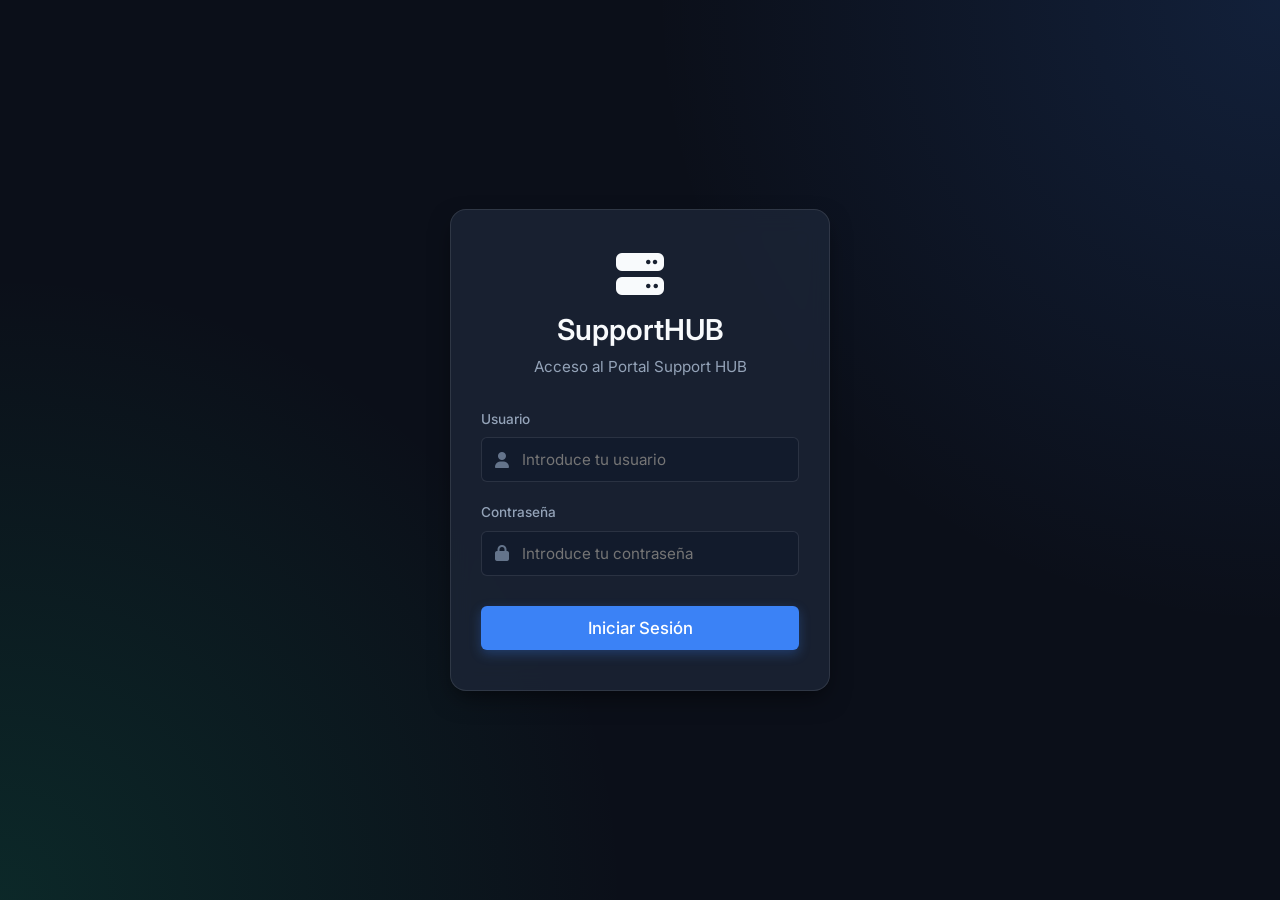
==== admin.html @ 3975e5dc "Versión final" ====
<!DOCTYPE html>
<html lang="es">

<head>
    <meta charset="UTF-8">
    <meta name="viewport" content="width=device-width, initial-scale=1.0">
    <title>Admin Dashboard - Support HUB</title>
    <!-- Google Fonts: Inter -->
    <link rel="preconnect" href="https://fonts.googleapis.com">
    <link rel="preconnect" href="https://fonts.gstatic.com" crossorigin>
    <link href="https://fonts.googleapis.com/css2?family=Inter:wght@300;400;500;600;700&display=swap" rel="stylesheet">
    <!-- Font Awesome para iconos -->
    <link rel="stylesheet" href="https://cdnjs.cloudflare.com/ajax/libs/font-awesome/6.4.0/css/all.min.css">
    <!-- CSS Propio -->
    <link rel="stylesheet" href="styles.css">
    <link rel="website icon" type="ico" href="favicon.ico">
</head>

<body>

    <div class="dashboard-container">

        <!-- Sidebar Navigation -->
        <nav class="sidebar">
            <div class="sidebar-header">
                <i class="fa-solid fa-server logo-icon"></i>
                <h2>Support<span>HUB</span></h2>
            </div>

            <ul class="nav-links">
                <li class="active"><a href="admin.html"><i class="fa-solid fa-gauge"></i> Dashboard</a></li>
                <li><a href="tickets.html"><i class="fa-solid fa-ticket"></i> Todos los Tickets</a></li>
                <li><a href="base_conocimiento.html"><i class="fa-solid fa-folder-open"></i> Base de Conocimiento</a>
                </li>
                <li><a href="estadisticas.html"><i class="fa-solid fa-chart-line"></i> Estadísticas</a></li>
                <li class="spacer"></li>
                <li><a href="configuracion.html"><i class="fa-solid fa-gear"></i> Configuración</a></li>
                <li><a href="index.html" class="logout"><i class="fa-solid fa-arrow-right-from-bracket"></i> Cerrar
                        Sesión</a></li>
            </ul>
        </nav>

        <!-- Main Content area -->
        <main class="main-content">

            <!-- Topbar -->
            <header class="topbar">
                <div class="search-bar">
                    <i class="fa-solid fa-magnifying-glass"></i>
                    <input type="text" placeholder="Buscar incidencias, usuarios o equipos...">
                </div>

                <div class="user-profile">
                    <button class="notif-btn">
                        <i class="fa-regular fa-bell"></i>
                        <span class="badge">3</span>
                    </button>
                    <div class="profile-info">
                        <span class="user-name" id="displayUsername">Admin</span>
                        <span class="user-role">Administrador del Sistema</span>
                    </div>
                    <img src="https://ui-avatars.com/api/?name=Admin&background=0D8ABC&color=fff&rounded=true&bold=true"
                        alt="User Profile" class="avatar">
                </div>
            </header>

            <!-- Dashboard Content -->
            <div class="content-wrapper">

                <div class="page-header">
                    <h1>Centro de Soporte Técnico (Admin)</h1>
                    <p>Gestión global de incidencias y peticiones de servicio</p>
                </div>

                <!-- Stats Cards -->
                <div class="stats-grid">
                    <div class="stat-card">
                        <div class="stat-icon open">
                            <i class="fa-solid fa-envelope-open-text"></i>
                        </div>
                        <div class="stat-details">
                            <h3 id="stat-open">14</h3>
                            <p>Tickets Abiertos Totales</p>
                        </div>
                    </div>

                    <div class="stat-card">
                        <div class="stat-icon progress">
                            <i class="fa-solid fa-spinner"></i>
                        </div>
                        <div class="stat-details">
                            <h3 id="stat-progress">8</h3>
                            <p>En Progreso</p>
                        </div>
                    </div>

                    <div class="stat-card">
                        <div class="stat-icon solved">
                            <i class="fa-solid fa-check-double"></i>
                        </div>
                        <div class="stat-details">
                            <h3 id="stat-solved">124</h3>
                            <p>Resueltos (Mes)</p>
                        </div>
                    </div>
                </div>

                <!-- Crisis Panic Button (Admin) -->
                <div id="crisis-panic-section" style="display:none; margin-bottom: 32px;">
                    <section class="glass-panel" style="padding: 24px;">
                        <button type="button" id="crisis-panic-btn" class="crisis-panic-btn"
                            onclick="showCrisisConfirm()">
                            <span class="crisis-panic-icon">🚨</span>
                            <div>
                                <div class="crisis-btn-label">Activar Modo Crisis Global</div>
                                <div class="crisis-btn-sub"
                                    style="font-size:0.8rem; font-weight:400; opacity:0.7; margin-top:2px;">Informa
                                    instantáneamente a todos los usuarios de una caída crítica de servicios</div>
                            </div>
                        </button>
                    </section>
                </div>

                <div class="main-grid" style="grid-template-columns: 1fr;">



                    <!-- Tabla de Tickets Recientes -->
                    <section class="glass-panel recent-tickets-section">
                        <div class="panel-header">
                            <h2><i class="fa-solid fa-list-ul"></i> Actividad Reciente Global</h2>
                            <button class="btn-icon"><i class="fa-solid fa-ellipsis-vertical"></i></button>
                        </div>

                        <div class="table-container" id="adminTicketsBody" data-full-view="false">
                            <table class="tickets-table">
                                <thead>
                                    <tr>
                                        <th>Usuario</th>
                                        <th>Asunto</th>
                                        <th>Estado</th>
                                        <th>Prioridad</th>
                                        <th>Fecha</th>
                                    </tr>
                                </thead>
                                <tbody>
                                </tbody>
                            </table>
                        </div>
                        <div class="panel-footer">
                            <a href="tickets.html" class="view-all">Ver todos los tickets <i
                                    class="fa-solid fa-arrow-right"></i></a>
                        </div>
                    </section>
                </div>
            </div>
        </main>
    </div>

    <script src="db.js"></script>
    <script src="auth.js"></script>
    <script>
        document.addEventListener('DOMContentLoaded', () => {
            applyCrisisMode();
            const role = sessionStorage.getItem('sh_role');
            if (role !== 'admin') {
                window.location.href = 'index.html';
                return;
            }

            // Setup Panic Button
            document.getElementById('crisis-panic-section').style.display = 'block';
            if (isCrisisActive()) {
                const btn = document.getElementById('crisis-panic-btn');
                btn.classList.add('active-crisis');
                btn.querySelector('.crisis-btn-label').textContent = '✅ Desactivar Modo Crisis';
                btn.querySelector('.crisis-btn-sub').textContent = 'Clic aquí para cancelar la alerta global';
            }

            renderTickets('adminTicketsBody', true, 5);
        });

        // Crisis Confirm Dialog
        window.showCrisisConfirm = function () {
            if (isCrisisActive()) {
                toggleCrisisMode();
                location.reload();
                return;
            }
            const overlay = document.createElement('div');
            overlay.className = 'ticket-modal-overlay';
            overlay.style.zIndex = '10000';
            overlay.innerHTML = `
                <div class="ticket-modal glass-panel" style="max-width:480px; text-align:center; padding:40px 30px;">
                    <div style="font-size:3.5rem; margin-bottom:15px;">🚨</div>
                    <h3 style="color:#ef4444; margin-bottom:12px; font-size:1.5rem;">Activar Modo Crisis Global</h3>
                    <p style="color:var(--text-secondary); margin-bottom:20px;">Describe brevemente la anomalía detectada. Esto aparecerá en el banner de todos los usuarios:</p>
                    <textarea id="crisis-desc-input" placeholder="Ej: Fallo masivo en el servidor de archivos. Tiempo estimado de reparación: 2 horas."
                        style="width:100%; padding:12px; border-radius:8px; border:1px solid rgba(239,68,68,0.4); background:rgba(239,68,68,0.05); color:white; font-family:inherit; resize:none; margin-bottom:20px;"
                        rows="3"></textarea>
                    <div style="display:flex; gap:12px; justify-content:center;">
                        <button class="btn-secondary" onclick="this.closest('.ticket-modal-overlay').remove()">Cancelar</button>
                        <button style="background:#ef4444; color:white; border:none; padding:10px 24px; border-radius:6px; font-weight:600; font-family:inherit; cursor:pointer;" onclick="confirmCrisis(this)">
                            <i class="fa-solid fa-triangle-exclamation"></i> Lanzar Alerta
                        </button>
                    </div>
                </div>
            `;
            document.body.appendChild(overlay);
        };

        window.confirmCrisis = function (btn) {
            const desc = document.getElementById('crisis-desc-input')?.value.trim() || 'Incidencia crítica detectada. Técnicos trabajando en ello.';
            btn.closest('.ticket-modal-overlay').remove();
            toggleCrisisMode(desc);
            location.reload();
        };

        const form = document.getElementById('adminQuickForm');
        if (form) {
            form.addEventListener('submit', function (e) {
                e.preventDefault();
                const asunto = document.getElementById('asunto').value;
                const categoria = document.getElementById('categoria')?.value || 'general';
                const prioridad = document.getElementById('prioridad')?.value || 'media';
                const descripcion = document.getElementById('descripcion')?.value || '';

                saveTicket(asunto, categoria, prioridad, descripcion);
                showNotification('El ticket rápido ha sido registrado.', () => {
                    renderTickets('adminTicketsBody', true, 5);
                    form.reset();
                });
            });
        }
    </script>
</body>

</html>
---- styles.css ----
:root {
    /* Colors */
    --bg-dark: #0b0f19;
    --bg-sidebar: #111827;
    --bg-card: rgba(30, 41, 59, 0.7);
    --bg-card-hover: rgba(30, 41, 59, 0.9);
    
    --primary: #3b82f6;
    --primary-hover: #2563eb;
    --secondary: #475569;
    --secondary-hover: #64748b;
    
    --text-primary: #f8fafc;
    --text-secondary: #94a3b8;
    --text-muted: #64748b;
    
    --border-color: rgba(255, 255, 255, 0.1);
    
    /* Status Colors */
    --status-open: #f59e0b; /* yellow */
    --status-progress: #3b82f6; /* blue */
    --status-solved: #10b981; /* green */
    --status-critical: #ef4444; /* red */
    
    /* Effects */
    --glass-blur: blur(12px);
    --shadow-sm: 0 1px 2px 0 rgba(0, 0, 0, 0.05);
    --shadow-md: 0 4px 6px -1px rgba(0, 0, 0, 0.1), 0 2px 4px -1px rgba(0, 0, 0, 0.06);
    --shadow-glow: 0 0 15px rgba(59, 130, 246, 0.3);
    
    /* Layout */
    --sidebar-width: 260px;
    --topbar-height: 70px;
    --border-radius-lg: 16px;
    --border-radius-md: 10px;
    --border-radius-sm: 6px;
}

* {
    margin: 0;
    padding: 0;
    box-sizing: border-box;
}

body {
    font-family: 'Inter', sans-serif;
    background-color: var(--bg-dark);
    color: var(--text-primary);
    line-height: 1.5;
    overflow-x: hidden;
}

/* Scrollbar styling */
::-webkit-scrollbar {
    width: 6px;
    height: 6px;
}
::-webkit-scrollbar-track {
    background: transparent;
}
::-webkit-scrollbar-thumb {
    background: var(--secondary);
    border-radius: 10px;
}

/* Typography */
h1, h2, h3, h4, h5, h6 {
    font-weight: 600;
    color: var(--text-primary);
}

a {
    color: var(--text-secondary);
    text-decoration: none;
    transition: color 0.2s ease;
}

a:hover {
    color: var(--text-primary);
}

/* Layout Container */
.dashboard-container {
    display: flex;
    min-height: 100vh;
}

/* --- SIDEBAR --- */
.sidebar {
    width: var(--sidebar-width);
    background-color: var(--bg-sidebar);
    border-right: 1px solid var(--border-color);
    display: flex;
    flex-direction: column;
    position: fixed;
    height: 100vh;
    z-index: 100;
}

.sidebar-header {
    height: var(--topbar-height);
    display: flex;
    align-items: center;
    padding: 0 24px;
    border-bottom: 1px solid var(--border-color);
}

.sidebar-header .logo-icon {
    font-size: 1.5rem;
    color: var(--primary);
    margin-right: 12px;
    filter: drop-shadow(0 0 8px rgba(59, 130, 246, 0.5));
}

.sidebar-header h2 {
    font-size: 1.25rem;
    letter-spacing: -0.5px;
}

.sidebar-header h2 span {
    color: var(--primary);
    font-weight: 300;
}

.nav-links {
    list-style: none;
    padding: 24px 16px;
    display: flex;
    flex-direction: column;
    flex: 1;
}

.nav-links li {
    margin-bottom: 8px;
}

.nav-links li.spacer {
    flex-grow: 1;
}

.nav-links a {
    display: flex;
    align-items: center;
    padding: 12px 16px;
    border-radius: var(--border-radius-md);
    color: var(--text-secondary);
    font-weight: 500;
    transition: all 0.3s ease;
}

.nav-links a i {
    width: 24px;
    font-size: 1.1rem;
    margin-right: 12px;
    opacity: 0.8;
}

.nav-links li.active a,
.nav-links a:hover {
    background-color: rgba(59, 130, 246, 0.1);
    color: var(--primary);
}

.nav-links a.logout {
    color: #ef4444;
}

.nav-links a.logout:hover {
    background-color: rgba(239, 68, 68, 0.1);
}

/* --- MAIN CONTENT --- */
.main-content {
    flex: 1;
    margin-left: var(--sidebar-width);
    display: flex;
    flex-direction: column;
    min-height: 100vh;
}

/* Topbar */
.topbar {
    height: var(--topbar-height);
    background-color: rgba(11, 15, 25, 0.8);
    backdrop-filter: var(--glass-blur);
    border-bottom: 1px solid var(--border-color);
    display: flex;
    align-items: center;
    justify-content: space-between;
    padding: 0 32px;
    position: sticky;
    top: 0;
    z-index: 90;
}

.search-bar {
    display: flex;
    align-items: center;
    background-color: rgba(255, 255, 255, 0.05);
    border: 1px solid var(--border-color);
    border-radius: 24px;
    padding: 8px 16px;
    width: 350px;
    transition: all 0.3s ease;
}

.search-bar:focus-within {
    border-color: var(--primary);
    box-shadow: 0 0 0 2px rgba(59, 130, 246, 0.2);
}

.search-bar i {
    color: var(--text-muted);
    font-size: 0.9rem;
}

.search-bar input {
    background: transparent;
    border: none;
    color: var(--text-primary);
    width: 100%;
    padding: 4px 12px;
    outline: none;
    font-size: 0.9rem;
    font-family: inherit;
}

.search-bar input::placeholder {
    color: var(--text-muted);
}

.user-profile {
    display: flex;
    align-items: center;
    gap: 20px;
}

.notif-btn {
    background: transparent;
    border: none;
    color: var(--text-secondary);
    font-size: 1.25rem;
    position: relative;
    cursor: pointer;
    transition: color 0.2s;
}

.notif-btn:hover {
    color: var(--text-primary);
}

.notif-btn .badge {
    position: absolute;
    top: -4px;
    right: -6px;
    background-color: var(--primary-color);
    color: white;
    font-size: 0.65rem;
    font-weight: bold;
    height: 16px;
    width: 16px;
    border-radius: 50%;
    display: flex;
    align-items: center;
    justify-content: center;
    display: none; /* Hidden by default if 0 */
}

/* Dropdown de Notificaciones */
.notif-dropdown {
    position: fixed;
    width: 320px;
    z-index: 2000;
    padding: 0;
    overflow: hidden;
    animation: slideDown 0.3s ease-out;
    border: 1px solid rgba(255, 255, 255, 0.1);
    box-shadow: 0 10px 25px rgba(0, 0, 0, 0.5);
    background: rgba(15, 23, 42, 0.95);
    backdrop-filter: blur(15px);
    -webkit-backdrop-filter: blur(15px);
    border-radius: var(--border-radius-md);
}

.notif-header {
    background: rgba(255, 255, 255, 0.05);
    padding: 12px 16px;
    font-weight: 600;
    font-size: 0.9rem;
    border-bottom: 1px solid var(--border-color);
    color: var(--text-primary);
}

.notif-list {
    max-height: 400px;
    overflow-y: auto;
}

.notif-item {
    display: flex;
    padding: 12px 16px;
    gap: 12px;
    cursor: pointer;
    transition: background 0.2s;
    border-bottom: 1px solid rgba(255, 255, 255, 0.03);
}

.notif-item:hover {
    background: rgba(255, 255, 255, 0.05);
}

.notif-item.unread {
    background: rgba(13, 138, 188, 0.1);
}

.notif-item.unread::after {
    content: '';
    width: 8px;
    height: 8px;
    background: var(--primary-color);
    border-radius: 50%;
    align-self: center;
}

.notif-icon {
    color: var(--primary-color);
    font-size: 1.1rem;
    margin-top: 2px;
}

.notif-body p {
    font-size: 0.85rem;
    line-height: 1.4;
    color: var(--text-primary);
    margin-bottom: 4px;
}

.notif-date {
    font-size: 0.75rem;
    color: var(--text-secondary);
}

.notif-empty {
    padding: 30px 20px;
    text-align: center;
    color: var(--text-secondary);
    font-size: 0.9rem;
}

@keyframes slideDown {
    from { opacity: 0; transform: translateY(-10px); }
    to { opacity: 1; transform: translateY(0); }
}

.profile-info {
    display: flex;
    flex-direction: column;
    text-align: right;
}

.user-name {
    font-weight: 600;
    font-size: 0.9rem;
}

.user-role {
    font-size: 0.75rem;
    color: var(--text-muted);
}

.avatar {
    width: 40px;
    height: 40px;
    border-radius: 50%;
    border: 2px solid var(--border-color);
    object-fit: cover;
}

/* Content Wrapper */
.content-wrapper {
    padding: 32px;
    max-width: 1400px;
    margin: 0 auto;
    width: 100%;
}

.page-header {
    margin-bottom: 32px;
}

.page-header h1 {
    font-size: 1.8rem;
    margin-bottom: 4px;
}

.page-header p {
    color: var(--text-secondary);
    font-size: 0.95rem;
}

/* Stats Grid */
.stats-grid {
    display: grid;
    grid-template-columns: repeat(3, 1fr);
    gap: 24px;
    margin-bottom: 32px;
}

.stat-card {
    background-color: var(--bg-card);
    backdrop-filter: var(--glass-blur);
    border: 1px solid var(--border-color);
    border-radius: var(--border-radius-lg);
    padding: 24px;
    display: flex;
    align-items: center;
    gap: 20px;
    transition: transform 0.3s ease, box-shadow 0.3s ease;
}

.stat-card:hover {
    transform: translateY(-4px);
    box-shadow: var(--shadow-md);
    background-color: var(--bg-card-hover);
}

.stat-icon {
    width: 60px;
    height: 60px;
    border-radius: 12px;
    display: flex;
    align-items: center;
    justify-content: center;
    font-size: 1.5rem;
}

.stat-icon.open {
    background-color: rgba(245, 158, 11, 0.1);
    color: var(--status-open);
}

.stat-icon.progress {
    background-color: rgba(59, 130, 246, 0.1);
    color: var(--status-progress);
}

.stat-icon.solved {
    background-color: rgba(16, 185, 129, 0.1);
    color: var(--status-solved);
}

.stat-details h3 {
    font-size: 2rem;
    line-height: 1.1;
    margin-bottom: 4px;
}

.stat-details p {
    color: var(--text-secondary);
    font-size: 0.9rem;
    font-weight: 500;
}

/* Main Grid Layout */
.main-grid {
    display: grid;
    grid-template-columns: 1fr 1fr;
    gap: 32px;
}

/* Glass Panels */
.glass-panel {
    background-color: var(--bg-card);
    backdrop-filter: var(--glass-blur);
    border: 1px solid var(--border-color);
    border-radius: var(--border-radius-lg);
    display: flex;
    flex-direction: column;
    overflow: hidden;
}

.panel-header {
    padding: 20px 24px;
    border-bottom: 1px solid var(--border-color);
    display: flex;
    align-items: center;
    justify-content: space-between;
}

.panel-header h2 {
    font-size: 1.1rem;
    display: flex;
    align-items: center;
    gap: 10px;
}

.panel-header h2 i {
    color: var(--primary);
}

.btn-icon {
    background: transparent;
    border: none;
    color: var(--text-secondary);
    cursor: pointer;
    font-size: 1.1rem;
    padding: 4px;
}

.btn-icon:hover {
    color: var(--text-primary);
}

/* Formularios */
.ticket-form {
    padding: 24px;
    display: flex;
    flex-direction: column;
    gap: 20px;
}

.form-group {
    display: flex;
    flex-direction: column;
    gap: 8px;
}

.form-group label {
    font-size: 0.85rem;
    font-weight: 500;
    color: var(--text-secondary);
}

.form-group input,
.form-group select,
.form-group textarea {
    background-color: rgba(15, 23, 42, 0.5);
    border: 1px solid var(--border-color);
    border-radius: var(--border-radius-sm);
    padding: 12px 16px;
    color: var(--text-primary);
    font-family: inherit;
    font-size: 0.95rem;
    outline: none;
    transition: all 0.2s ease;
}

.form-group input:focus,
.form-group select:focus,
.form-group textarea:focus {
    border-color: var(--primary);
    box-shadow: 0 0 0 2px rgba(59, 130, 246, 0.2);
}

.row {
    display: flex;
    gap: 20px;
}

.half {
    flex: 1;
}

/* Estilo para uploads */
.file-upload .upload-box {
    border: 2px dashed rgba(255, 255, 255, 0.15);
    border-radius: var(--border-radius-sm);
    padding: 30px;
    text-align: center;
    cursor: pointer;
    transition: all 0.2s;
    background-color: rgba(15, 23, 42, 0.3);
}

.file-upload .upload-box:hover {
    border-color: var(--primary);
    background-color: rgba(59, 130, 246, 0.05);
}

.file-upload .upload-box i {
    font-size: 2rem;
    color: var(--primary);
    margin-bottom: 12px;
}

.file-upload .upload-box p {
    font-size: 0.85rem;
    color: var(--text-secondary);
}

/* Botones */
.form-actions {
    display: flex;
    justify-content: flex-end;
    gap: 12px;
    margin-top: 10px;
}

button {
    cursor: pointer;
    font-family: inherit;
    font-weight: 500;
    font-size: 0.95rem;
    padding: 10px 20px;
    border-radius: var(--border-radius-sm);
    transition: all 0.2s;
}

.btn-primary {
    background-color: var(--primary);
    color: white;
    border: none;
    box-shadow: 0 4px 12px rgba(59, 130, 246, 0.3);
    display: inline-flex;
    align-items: center;
    justify-content: center;
    gap: 8px;
    text-decoration: none;
    padding: 10px 20px;
    border-radius: var(--border-radius-sm);
    font-weight: 500;
    font-size: 0.95rem;
    font-family: inherit;
    cursor: pointer;
}

.btn-primary:hover {
    background-color: var(--primary-hover);
    transform: translateY(-1px);
    box-shadow: 0 6px 16px rgba(59, 130, 246, 0.4);
}

.btn-secondary {
    background-color: transparent;
    color: var(--text-primary);
    border: 1px solid var(--border-color);
}

.btn-secondary:hover {
    background-color: rgba(255, 255, 255, 0.05);
}

/* Tablas */
.table-container {
    overflow-x: auto;
    padding: 0 24px;
}

.tickets-table {
    width: 100%;
    border-collapse: collapse;
    margin: 16px 0;
}

.tickets-table th,
.tickets-table td {
    padding: 14px 16px;
    text-align: left;
    border-bottom: 1px solid rgba(255, 255, 255, 0.05);
}

.tickets-table th {
    font-size: 0.75rem;
    text-transform: uppercase;
    letter-spacing: 0.05em;
    color: var(--text-secondary);
    font-weight: 600;
}

.tickets-table td {
    font-size: 0.9rem;
    color: var(--text-primary);
}

.tickets-table tbody tr {
    transition: background-color 0.2s;
}

.tickets-table tbody tr:hover {
    background-color: rgba(255, 255, 255, 0.02);
}

.tickets-table td:first-child {
    color: var(--text-muted);
    font-family: monospace;
    font-size: 0.85rem;
}

.ticket-title {
    font-weight: 500;
}

/* Badges */
.status-badge {
    padding: 4px 10px;
    border-radius: 20px;
    font-size: 0.75rem;
    font-weight: 600;
    display: inline-block;
}

.status-badge.open {
    background-color: rgba(245, 158, 11, 0.15);
    color: var(--status-open);
    border: 1px solid rgba(245, 158, 11, 0.3);
}

.status-badge.progress {
    background-color: rgba(59, 130, 246, 0.15);
    color: var(--status-progress);
    border: 1px solid rgba(59, 130, 246, 0.3);
}

.status-badge.solved {
    background-color: rgba(16, 185, 129, 0.15);
    color: var(--status-solved);
    border: 1px solid rgba(16, 185, 129, 0.3);
}

/* Priority Dots */
.priority-dot {
    display: inline-block;
    width: 8px;
    height: 8px;
    border-radius: 50%;
    margin-right: 6px;
}

.priority-dot.low { background-color: var(--text-muted); }
.priority-dot.medium { background-color: var(--status-open); }
.priority-dot.high { background-color: #f97316; }
.priority-dot.critical { background-color: var(--status-critical); box-shadow: 0 0 8px var(--status-critical); }

/* Panel Footer */
.panel-footer {
    padding: 16px 24px;
    border-top: 1px solid var(--border-color);
    text-align: center;
}

.panel-footer .view-all {
    font-size: 0.85rem;
    font-weight: 600;
    color: var(--primary);
    display: inline-flex;
    align-items: center;
    gap: 8px;
}

.panel-footer .view-all:hover {
    color: var(--primary-hover);
    text-decoration: underline;
}

/* Responsive */
@media (max-width: 1024px) {
    .main-grid {
        grid-template-columns: 1fr;
    }
}


@media (max-width: 768px) {
    .sidebar {
        transform: translateX(-100%);
    }
    
    .main-content {
        margin-left: 0;
    }
    
    .stats-grid {
        grid-template-columns: 1fr;
    }
    
    .row {
        flex-direction: column;
        gap: 15px;
    }
}

/* --- LOGIN PAGE --- */
.login-body {
    display: flex;
    align-items: center;
    justify-content: center;
    min-height: 100vh;
    background-image: radial-gradient(circle at top right, rgba(59, 130, 246, 0.15), transparent 40%),
                      radial-gradient(circle at bottom left, rgba(16, 185, 129, 0.15), transparent 40%);
}

.login-container {
    width: 100%;
    max-width: 420px;
    padding: 20px;
}

.login-card {
    padding: 40px 30px;
    box-shadow: 0 10px 25px -5px rgba(0, 0, 0, 0.5), 0 8px 10px -6px rgba(0, 0, 0, 0.1);
}

.login-header {
    text-align: center;
    margin-bottom: 30px;
}

.login-header .login-logo {
    font-size: 3rem;
    margin-bottom: 10px;
    margin-right: 0;
}

.login-header h2 {
    font-size: 1.8rem;
    margin-bottom: 5px;
}

.login-header p {
    color: var(--text-secondary);
    font-size: 0.95rem;
}

.login-form .form-group {
    margin-bottom: 20px;
}

.input-with-icon {
    position: relative;
    display: flex;
    align-items: center;
}

.input-with-icon i {
    position: absolute;
    left: 14px;
    color: var(--text-muted);
}

.input-with-icon input {
    width: 100%;
    padding-left: 40px;
}

.login-actions {
    margin-top: 30px;
}

.login-btn {
    width: 100%;
    padding: 12px;
    font-size: 1.05rem;
}

.login-footer {
    margin-top: 30px;
    text-align: center;
    font-size: 0.85rem;
    color: var(--text-muted);
    border-top: 1px solid var(--border-color);
    padding-top: 20px;
}

/* --- TICKET MODAL --- */
.ticket-modal-overlay {
    position: fixed;
    top: 0;
    left: 0;
    right: 0;
    bottom: 0;
    background: rgba(0, 0, 0, 0.7);
    backdrop-filter: blur(4px);
    display: flex;
    align-items: center;
    justify-content: center;
    z-index: 1000;
}

.ticket-modal {
    width: 90%;
    max-width: 650px;
    max-height: 90vh;
    overflow-y: auto;
    animation: modalFadeIn 0.3s cubic-bezier(0.16, 1, 0.3, 1);
}

@keyframes modalFadeIn {
    from { opacity: 0; transform: translateY(30px) scale(0.95); }
    to { opacity: 1; transform: translateY(0) scale(1); }
}

/* --- KB INTERACTIONS --- */
.kb-articles-list {
    list-style: none;
    margin-top: 15px;
    border-top: 1px solid var(--border-color);
    padding-top: 15px;
    display: flex;
    flex-direction: column;
    gap: 12px;
    animation: slideDown 0.3s ease-out;
}

.kb-articles-list li {
    color: var(--text-secondary);
    font-size: 0.95rem;
    cursor: pointer;
    transition: color 0.2s;
}

.kb-articles-list li:hover {
    color: var(--primary-color);
}

@keyframes slideDown {
    from { opacity: 0; transform: translateY(-10px); }
    to { opacity: 1; transform: translateY(0); }
}

/* --- FILTERS & CHAT BUBBLES --- */
.btn-filter {
    background: rgba(30, 41, 59, 0.6);
    border: 1px solid var(--border-color);
    color: var(--text-secondary);
    padding: 8px 18px;
    border-radius: 20px;
    font-size: 0.9rem;
    font-weight: 500;
    cursor: pointer;
    transition: all 0.2s;
    white-space: nowrap;
}

.btn-filter:hover {
    background: rgba(255, 255, 255, 0.1);
    color: white;
}

.btn-filter.active {
    background: var(--primary-color);
    color: white;
    border-color: var(--primary-color);
    box-shadow: 0 4px 12px rgba(59, 130, 246, 0.3);
}

.comment-bubble {
    padding: 14px 18px;
    border-radius: 12px;
    max-width: 85%;
    position: relative;
    box-shadow: 0 2px 5px rgba(0,0,0,0.1);
}

.comment-bubble.theirs {
    background: rgba(59, 130, 246, 0.15);
    border-top-left-radius: 4px;
    align-self: flex-start;
    border: 1px solid rgba(59, 130, 246, 0.3);
}

.comment-bubble.mine {
    background: rgba(16, 185, 129, 0.15);
    border-top-right-radius: 4px;
    align-self: flex-end;
    border: 1px solid rgba(16, 185, 129, 0.3);
}

/* ====================================
   MODO CRISIS - CRISIS MODE STYLES
   ==================================== */

/* Crisis theme - applies via body class */
body.crisis-active {
    --primary: #ef4444;
    --primary-hover: #dc2626;
    --shadow-glow: 0 0 15px rgba(239, 68, 68, 0.4);
}

body.crisis-active .sidebar {
    border-right-color: rgba(239, 68, 68, 0.3);
}

body.crisis-active .sidebar-header .logo-icon {
    color: #ef4444;
    filter: drop-shadow(0 0 8px rgba(239, 68, 68, 0.7));
}

body.crisis-active .nav-links li.active a,
body.crisis-active .nav-links a:hover {
    background-color: rgba(239, 68, 68, 0.1);
    color: #ef4444;
}

body.crisis-active .btn-primary {
    background-color: #ef4444;
    box-shadow: 0 4px 12px rgba(239, 68, 68, 0.4);
}

body.crisis-active .btn-primary:hover {
    background-color: #dc2626;
    box-shadow: 0 6px 16px rgba(239, 68, 68, 0.5);
}

body.crisis-active .topbar {
    border-bottom-color: rgba(239, 68, 68, 0.3);
}

body.crisis-active .panel-header h2 i {
    color: #ef4444;
}

/* Crisis Banner */
.crisis-banner {
    background: linear-gradient(135deg, rgba(239, 68, 68, 0.15), rgba(220, 38, 38, 0.08));
    border: 1px solid rgba(239, 68, 68, 0.5);
    border-left: 4px solid #ef4444;
    padding: 14px 24px;
    display: flex;
    align-items: center;
    gap: 14px;
    position: sticky;
    top: 70px;
    z-index: 89;
    backdrop-filter: blur(10px);
    animation: crisisPulse 2s infinite;
}

.crisis-banner .crisis-icon {
    color: #ef4444;
    font-size: 1.4rem;
    animation: crisisIconPulse 1.5s infinite;
    flex-shrink: 0;
}

.crisis-banner .crisis-text strong {
    color: #ef4444;
    font-size: 0.95rem;
    display: block;
}

.crisis-banner .crisis-text span {
    color: var(--text-secondary);
    font-size: 0.82rem;
}

.crisis-banner .crisis-dismiss {
    margin-left: auto;
    background: transparent;
    border: 1px solid rgba(239, 68, 68, 0.4);
    color: #ef4444;
    padding: 5px 12px;
    border-radius: 20px;
    font-size: 0.8rem;
    cursor: pointer;
    transition: all 0.2s;
    flex-shrink: 0;
}

.crisis-banner .crisis-dismiss:hover {
    background: rgba(239, 68, 68, 0.1);
}

@keyframes crisisPulse {
    0%, 100% { box-shadow: 0 0 0 0 rgba(239, 68, 68, 0); }
    50% { box-shadow: 0 0 15px 2px rgba(239, 68, 68, 0.15); }
}

@keyframes crisisIconPulse {
    0%, 100% { opacity: 1; transform: scale(1); }
    50% { opacity: 0.7; transform: scale(1.15); }
}

/* Crisis Panic Button */
.crisis-panic-btn {
    display: flex;
    align-items: center;
    gap: 10px;
    background: linear-gradient(135deg, rgba(239, 68, 68, 0.1), rgba(239, 68, 68, 0.05));
    border: 1px solid rgba(239, 68, 68, 0.4);
    border-radius: var(--border-radius-md);
    padding: 16px 20px;
    cursor: pointer;
    width: 100%;
    color: #ef4444;
    font-family: inherit;
    font-size: 0.95rem;
    font-weight: 600;
    text-align: left;
    transition: all 0.3s ease;
    position: relative;
    overflow: hidden;
}

.crisis-panic-btn::before {
    content: '';
    position: absolute;
    inset: 0;
    background: radial-gradient(circle at center, rgba(239, 68, 68, 0.05), transparent);
    animation: crisisBtnGlow 3s infinite;
}

.crisis-panic-btn:hover {
    background: linear-gradient(135deg, rgba(239, 68, 68, 0.2), rgba(239, 68, 68, 0.1));
    box-shadow: 0 0 20px rgba(239, 68, 68, 0.3);
    transform: translateY(-2px);
}

.crisis-panic-btn.active-crisis {
    background: linear-gradient(135deg, rgba(239, 68, 68, 0.3), rgba(220, 38, 38, 0.2));
    border-color: #ef4444;
    animation: crisisBtnActive 1.5s infinite;
}

.crisis-panic-icon {
    font-size: 1.5rem;
    flex-shrink: 0;
}

@keyframes crisisBtnGlow {
    0%, 100% { opacity: 0; }
    50% { opacity: 1; }
}

@keyframes crisisBtnActive {
    0%, 100% { box-shadow: 0 0 10px rgba(239, 68, 68, 0.3); }
    50% { box-shadow: 0 0 25px rgba(239, 68, 68, 0.6); }
}

/* ====================================
   PREDICTIVE KB - AUTOCURE STYLES
   ==================================== */

.kb-suggestion-panel {
    background: linear-gradient(135deg, rgba(16, 185, 129, 0.08), rgba(59, 130, 246, 0.05));
    border: 1px solid rgba(16, 185, 129, 0.3);
    border-left: 4px solid #10b981;
    border-radius: var(--border-radius-md);
    padding: 18px 20px;
    margin-top: 10px;
    display: none;
    animation: slideDown 0.4s cubic-bezier(0.16, 1, 0.3, 1);
}

.kb-suggestion-panel.visible {
    display: block;
}

.kb-suggestion-header {
    display: flex;
    align-items: center;
    gap: 10px;
    margin-bottom: 12px;
}

.kb-suggestion-header i {
    color: #10b981;
    font-size: 1.2rem;
}

.kb-suggestion-header strong {
    color: #10b981;
    font-size: 0.95rem;
}

.kb-suggestion-header span {
    font-size: 0.8rem;
    color: var(--text-secondary);
}

.kb-suggestion-items {
    list-style: none;
    display: flex;
    flex-direction: column;
    gap: 8px;
    margin-bottom: 14px;
}

.kb-suggestion-item {
    display: flex;
    align-items: flex-start;
    gap: 10px;
    padding: 10px 12px;
    background: rgba(0, 0, 0, 0.2);
    border-radius: var(--border-radius-sm);
    font-size: 0.875rem;
    color: var(--text-secondary);
    border: 1px solid rgba(255,255,255,0.05);
    cursor: pointer;
    transition: all 0.2s;
    text-align: left;
}

.kb-suggestion-item:hover {
    background: rgba(16, 185, 129, 0.1);
    border-color: rgba(16, 185, 129, 0.3);
    color: var(--text-primary);
}

.kb-suggestion-item i {
    color: #10b981;
    margin-top: 2px;
    flex-shrink: 0;
}

.kb-suggestion-actions {
    display: flex;
    gap: 10px;
    flex-wrap: wrap;
}

.kb-solved-btn {
    background: linear-gradient(135deg, #10b981, #059669);
    color: white;
    border: none;
    padding: 8px 18px;
    border-radius: 20px;
    font-size: 0.875rem;
    font-weight: 600;
    font-family: inherit;
    cursor: pointer;
    transition: all 0.2s;
    display: flex;
    align-items: center;
    gap: 6px;
}

.kb-solved-btn:hover {
    transform: translateY(-1px);
    box-shadow: 0 4px 12px rgba(16, 185, 129, 0.4);
}

.kb-continue-btn {
    background: transparent;
    color: var(--text-secondary);
    border: 1px solid var(--border-color);
    padding: 8px 18px;
    border-radius: 20px;
    font-size: 0.875rem;
    font-family: inherit;
    cursor: pointer;
    transition: all 0.2s;
}

.kb-continue-btn:hover {
    background: rgba(255,255,255,0.05);
    color: var(--text-primary);
}
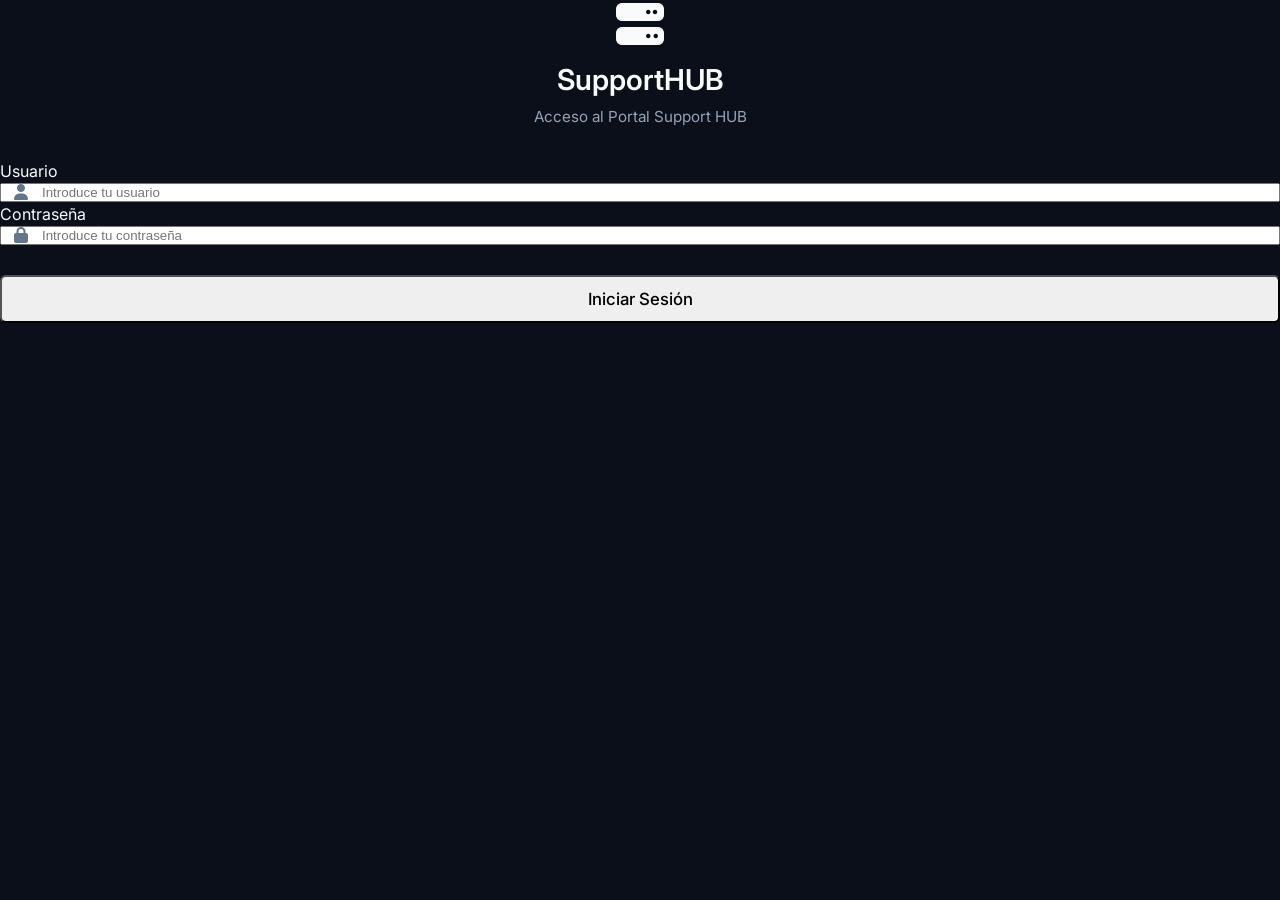
==== commit 715adf0e: "Versión final" ====
--- a/admin.html
+++ b/admin.html
@@ -18,16 +18,16 @@
 
 <body>
 
-    <div class="dashboard-container">
+    <div class="contenedor-principal">
 
         <!-- Sidebar Navigation -->
-        <nav class="sidebar">
-            <div class="sidebar-header">
+        <nav class="menu-lateral">
+            <div class="cabecera-menu">
                 <i class="fa-solid fa-server logo-icon"></i>
                 <h2>Support<span>HUB</span></h2>
             </div>
 
-            <ul class="nav-links">
+            <ul class="enlaces-navegacion">
                 <li class="active"><a href="admin.html"><i class="fa-solid fa-gauge"></i> Dashboard</a></li>
                 <li><a href="tickets.html"><i class="fa-solid fa-ticket"></i> Todos los Tickets</a></li>
                 <li><a href="base_conocimiento.html"><i class="fa-solid fa-folder-open"></i> Base de Conocimiento</a>
@@ -41,21 +41,21 @@
         </nav>
 
         <!-- Main Content area -->
-        <main class="main-content">
+        <main class="area-principal">
 
             <!-- Topbar -->
-            <header class="topbar">
-                <div class="search-bar">
+            <header class="barra-superior">
+                <div class="barra-busqueda">
                     <i class="fa-solid fa-magnifying-glass"></i>
                     <input type="text" placeholder="Buscar incidencias, usuarios o equipos...">
                 </div>
 
-                <div class="user-profile">
-                    <button class="notif-btn">
+                <div class="user-dropdown">
+                    <button class="btn-notifications">
                         <i class="fa-regular fa-bell"></i>
                         <span class="badge">3</span>
                     </button>
-                    <div class="profile-info">
+                    <div class="user-details">
                         <span class="user-name" id="displayUsername">Admin</span>
                         <span class="user-role">Administrador del Sistema</span>
                     </div>
@@ -65,40 +65,40 @@
             </header>
 
             <!-- Dashboard Content -->
-            <div class="content-wrapper">
-
-                <div class="page-header">
+            <div class="contenido-pagina">
+
+                <div class="page-heading">
                     <h1>Centro de Soporte Técnico (Admin)</h1>
                     <p>Gestión global de incidencias y peticiones de servicio</p>
                 </div>
 
                 <!-- Stats Cards -->
-                <div class="stats-grid">
-                    <div class="stat-card">
-                        <div class="stat-icon open">
+                <div class="fila-metricas">
+                    <div class="tarjeta-metrica">
+                        <div class="icono-metrica open">
                             <i class="fa-solid fa-envelope-open-text"></i>
                         </div>
-                        <div class="stat-details">
+                        <div class="info-metrica">
                             <h3 id="stat-open">14</h3>
                             <p>Tickets Abiertos Totales</p>
                         </div>
                     </div>
 
-                    <div class="stat-card">
-                        <div class="stat-icon progress">
+                    <div class="tarjeta-metrica">
+                        <div class="icono-metrica progress">
                             <i class="fa-solid fa-spinner"></i>
                         </div>
-                        <div class="stat-details">
+                        <div class="info-metrica">
                             <h3 id="stat-progress">8</h3>
                             <p>En Progreso</p>
                         </div>
                     </div>
 
-                    <div class="stat-card">
-                        <div class="stat-icon solved">
+                    <div class="tarjeta-metrica">
+                        <div class="icono-metrica solved">
                             <i class="fa-solid fa-check-double"></i>
                         </div>
-                        <div class="stat-details">
+                        <div class="info-metrica">
                             <h3 id="stat-solved">124</h3>
                             <p>Resueltos (Mes)</p>
                         </div>
@@ -107,7 +107,7 @@
 
                 <!-- Crisis Panic Button (Admin) -->
                 <div id="crisis-panic-section" style="display:none; margin-bottom: 32px;">
-                    <section class="glass-panel" style="padding: 24px;">
+                    <section class="panel-tarjeta" style="padding: 24px;">
                         <button type="button" id="crisis-panic-btn" class="crisis-panic-btn"
                             onclick="showCrisisConfirm()">
                             <span class="crisis-panic-icon">🚨</span>
@@ -126,14 +126,14 @@
 
 
                     <!-- Tabla de Tickets Recientes -->
-                    <section class="glass-panel recent-tickets-section">
-                        <div class="panel-header">
+                    <section class="panel-tarjeta recent-tickets-section">
+                        <div class="cabecera-tarjeta">
                             <h2><i class="fa-solid fa-list-ul"></i> Actividad Reciente Global</h2>
-                            <button class="btn-icon"><i class="fa-solid fa-ellipsis-vertical"></i></button>
+                            <button class="btn-icon-only"><i class="fa-solid fa-ellipsis-vertical"></i></button>
                         </div>
 
                         <div class="table-container" id="adminTicketsBody" data-full-view="false">
-                            <table class="tickets-table">
+                            <table class="tabla-datos">
                                 <thead>
                                     <tr>
                                         <th>Usuario</th>
@@ -147,7 +147,7 @@
                                 </tbody>
                             </table>
                         </div>
-                        <div class="panel-footer">
+                        <div class="pie-tarjeta">
                             <a href="tickets.html" class="view-all">Ver todos los tickets <i
                                     class="fa-solid fa-arrow-right"></i></a>
                         </div>
@@ -191,7 +191,7 @@
             overlay.className = 'ticket-modal-overlay';
             overlay.style.zIndex = '10000';
             overlay.innerHTML = `
-                <div class="ticket-modal glass-panel" style="max-width:480px; text-align:center; padding:40px 30px;">
+                <div class="ticket-modal panel-tarjeta" style="max-width:480px; text-align:center; padding:40px 30px;">
                     <div style="font-size:3.5rem; margin-bottom:15px;">🚨</div>
                     <h3 style="color:#ef4444; margin-bottom:12px; font-size:1.5rem;">Activar Modo Crisis Global</h3>
                     <p style="color:var(--text-secondary); margin-bottom:20px;">Describe brevemente la anomalía detectada. Esto aparecerá en el banner de todos los usuarios:</p>
@@ -199,7 +199,7 @@
                         style="width:100%; padding:12px; border-radius:8px; border:1px solid rgba(239,68,68,0.4); background:rgba(239,68,68,0.05); color:white; font-family:inherit; resize:none; margin-bottom:20px;"
                         rows="3"></textarea>
                     <div style="display:flex; gap:12px; justify-content:center;">
-                        <button class="btn-secondary" onclick="this.closest('.ticket-modal-overlay').remove()">Cancelar</button>
+                        <button class="btn-secundario" onclick="this.closest('.ticket-modal-overlay').remove()">Cancelar</button>
                         <button style="background:#ef4444; color:white; border:none; padding:10px 24px; border-radius:6px; font-weight:600; font-family:inherit; cursor:pointer;" onclick="confirmCrisis(this)">
                             <i class="fa-solid fa-triangle-exclamation"></i> Lanzar Alerta
                         </button>
--- a/styles.css
+++ b/styles.css
@@ -1,7 +1,7 @@
 :root {
     /* Colors */
     --bg-dark: #0b0f19;
-    --bg-sidebar: #111827;
+    --bg-menu-lateral: #111827;
     --bg-card: rgba(30, 41, 59, 0.7);
     --bg-card-hover: rgba(30, 41, 59, 0.9);
     
@@ -29,8 +29,8 @@
     --shadow-glow: 0 0 15px rgba(59, 130, 246, 0.3);
     
     /* Layout */
-    --sidebar-width: 260px;
-    --topbar-height: 70px;
+    --menu-lateral-width: 260px;
+    --barra-superior-height: 70px;
     --border-radius-lg: 16px;
     --border-radius-md: 10px;
     --border-radius-sm: 6px;
@@ -80,15 +80,15 @@
 }
 
 /* Layout Container */
-.dashboard-container {
+.contenedor-principal {
     display: flex;
     min-height: 100vh;
 }
 
 /* --- SIDEBAR --- */
-.sidebar {
-    width: var(--sidebar-width);
-    background-color: var(--bg-sidebar);
+.menu-lateral {
+    width: var(--menu-lateral-width);
+    background-color: var(--bg-menu-lateral);
     border-right: 1px solid var(--border-color);
     display: flex;
     flex-direction: column;
@@ -97,32 +97,32 @@
     z-index: 100;
 }
 
-.sidebar-header {
-    height: var(--topbar-height);
+.cabecera-menu {
+    height: var(--barra-superior-height);
     display: flex;
     align-items: center;
     padding: 0 24px;
     border-bottom: 1px solid var(--border-color);
 }
 
-.sidebar-header .logo-icon {
+.cabecera-menu .logo-icon {
     font-size: 1.5rem;
     color: var(--primary);
     margin-right: 12px;
     filter: drop-shadow(0 0 8px rgba(59, 130, 246, 0.5));
 }
 
-.sidebar-header h2 {
+.cabecera-menu h2 {
     font-size: 1.25rem;
     letter-spacing: -0.5px;
 }
 
-.sidebar-header h2 span {
+.cabecera-menu h2 span {
     color: var(--primary);
     font-weight: 300;
 }
 
-.nav-links {
+.enlaces-navegacion {
     list-style: none;
     padding: 24px 16px;
     display: flex;
@@ -130,15 +130,15 @@
     flex: 1;
 }
 
-.nav-links li {
+.enlaces-navegacion li {
     margin-bottom: 8px;
 }
 
-.nav-links li.spacer {
+.enlaces-navegacion li.spacer {
     flex-grow: 1;
 }
 
-.nav-links a {
+.enlaces-navegacion a {
     display: flex;
     align-items: center;
     padding: 12px 16px;
@@ -148,39 +148,39 @@
     transition: all 0.3s ease;
 }
 
-.nav-links a i {
+.enlaces-navegacion a i {
     width: 24px;
     font-size: 1.1rem;
     margin-right: 12px;
     opacity: 0.8;
 }
 
-.nav-links li.active a,
-.nav-links a:hover {
+.enlaces-navegacion li.active a,
+.enlaces-navegacion a:hover {
     background-color: rgba(59, 130, 246, 0.1);
     color: var(--primary);
 }
 
-.nav-links a.logout {
+.enlaces-navegacion a.logout {
     color: #ef4444;
 }
 
-.nav-links a.logout:hover {
+.enlaces-navegacion a.logout:hover {
     background-color: rgba(239, 68, 68, 0.1);
 }
 
 /* --- MAIN CONTENT --- */
-.main-content {
+.area-principal {
     flex: 1;
-    margin-left: var(--sidebar-width);
+    margin-left: var(--menu-lateral-width);
     display: flex;
     flex-direction: column;
     min-height: 100vh;
 }
 
 /* Topbar */
-.topbar {
-    height: var(--topbar-height);
+.barra-superior {
+    height: var(--barra-superior-height);
     background-color: rgba(11, 15, 25, 0.8);
     backdrop-filter: var(--glass-blur);
     border-bottom: 1px solid var(--border-color);
@@ -193,7 +193,7 @@
     z-index: 90;
 }
 
-.search-bar {
+.barra-busqueda {
     display: flex;
     align-items: center;
     background-color: rgba(255, 255, 255, 0.05);
@@ -204,17 +204,17 @@
     transition: all 0.3s ease;
 }
 
-.search-bar:focus-within {
+.barra-busqueda:focus-within {
     border-color: var(--primary);
     box-shadow: 0 0 0 2px rgba(59, 130, 246, 0.2);
 }
 
-.search-bar i {
+.barra-busqueda i {
     color: var(--text-muted);
     font-size: 0.9rem;
 }
 
-.search-bar input {
+.barra-busqueda input {
     background: transparent;
     border: none;
     color: var(--text-primary);
@@ -225,17 +225,17 @@
     font-family: inherit;
 }
 
-.search-bar input::placeholder {
+.barra-busqueda input::placeholder {
     color: var(--text-muted);
 }
 
-.user-profile {
+.user-dropdown {
     display: flex;
     align-items: center;
     gap: 20px;
 }
 
-.notif-btn {
+.btn-notifications {
     background: transparent;
     border: none;
     color: var(--text-secondary);
@@ -245,11 +245,11 @@
     transition: color 0.2s;
 }
 
-.notif-btn:hover {
+.btn-notifications:hover {
     color: var(--text-primary);
 }
 
-.notif-btn .badge {
+.btn-notifications .badge {
     position: absolute;
     top: -4px;
     right: -6px;
@@ -267,7 +267,7 @@
 }
 
 /* Dropdown de Notificaciones */
-.notif-dropdown {
+.notifications-menu {
     position: fixed;
     width: 320px;
     z-index: 2000;
@@ -282,7 +282,7 @@
     border-radius: var(--border-radius-md);
 }
 
-.notif-header {
+.notifications-heading {
     background: rgba(255, 255, 255, 0.05);
     padding: 12px 16px;
     font-weight: 600;
@@ -291,12 +291,12 @@
     color: var(--text-primary);
 }
 
-.notif-list {
+.notifications-wrapper {
     max-height: 400px;
     overflow-y: auto;
 }
 
-.notif-item {
+.notification-item {
     display: flex;
     padding: 12px 16px;
     gap: 12px;
@@ -305,15 +305,15 @@
     border-bottom: 1px solid rgba(255, 255, 255, 0.03);
 }
 
-.notif-item:hover {
+.notification-item:hover {
     background: rgba(255, 255, 255, 0.05);
 }
 
-.notif-item.unread {
+.notification-item.unread {
     background: rgba(13, 138, 188, 0.1);
 }
 
-.notif-item.unread::after {
+.notification-item.unread::after {
     content: '';
     width: 8px;
     height: 8px;
@@ -322,25 +322,25 @@
     align-self: center;
 }
 
-.notif-icon {
+.notification-icon {
     color: var(--primary-color);
     font-size: 1.1rem;
     margin-top: 2px;
 }
 
-.notif-body p {
+.notification-content p {
     font-size: 0.85rem;
     line-height: 1.4;
     color: var(--text-primary);
     margin-bottom: 4px;
 }
 
-.notif-date {
+.notification-time {
     font-size: 0.75rem;
     color: var(--text-secondary);
 }
 
-.notif-empty {
+.notifications-empty {
     padding: 30px 20px;
     text-align: center;
     color: var(--text-secondary);
@@ -352,7 +352,7 @@
     to { opacity: 1; transform: translateY(0); }
 }
 
-.profile-info {
+.user-details {
     display: flex;
     flex-direction: column;
     text-align: right;
@@ -377,36 +377,36 @@
 }
 
 /* Content Wrapper */
-.content-wrapper {
+.contenido-pagina {
     padding: 32px;
     max-width: 1400px;
     margin: 0 auto;
     width: 100%;
 }
 
-.page-header {
+.page-heading {
     margin-bottom: 32px;
 }
 
-.page-header h1 {
+.page-heading h1 {
     font-size: 1.8rem;
     margin-bottom: 4px;
 }
 
-.page-header p {
+.page-heading p {
     color: var(--text-secondary);
     font-size: 0.95rem;
 }
 
 /* Stats Grid */
-.stats-grid {
+.fila-metricas {
     display: grid;
     grid-template-columns: repeat(3, 1fr);
     gap: 24px;
     margin-bottom: 32px;
 }
 
-.stat-card {
+.tarjeta-metrica {
     background-color: var(--bg-card);
     backdrop-filter: var(--glass-blur);
     border: 1px solid var(--border-color);
@@ -418,13 +418,13 @@
     transition: transform 0.3s ease, box-shadow 0.3s ease;
 }
 
-.stat-card:hover {
+.tarjeta-metrica:hover {
     transform: translateY(-4px);
     box-shadow: var(--shadow-md);
     background-color: var(--bg-card-hover);
 }
 
-.stat-icon {
+.icono-metrica {
     width: 60px;
     height: 60px;
     border-radius: 12px;
@@ -434,28 +434,28 @@
     font-size: 1.5rem;
 }
 
-.stat-icon.open {
+.icono-metrica.open {
     background-color: rgba(245, 158, 11, 0.1);
     color: var(--status-open);
 }
 
-.stat-icon.progress {
+.icono-metrica.progress {
     background-color: rgba(59, 130, 246, 0.1);
     color: var(--status-progress);
 }
 
-.stat-icon.solved {
+.icono-metrica.solved {
     background-color: rgba(16, 185, 129, 0.1);
     color: var(--status-solved);
 }
 
-.stat-details h3 {
+.info-metrica h3 {
     font-size: 2rem;
     line-height: 1.1;
     margin-bottom: 4px;
 }
 
-.stat-details p {
+.info-metrica p {
     color: var(--text-secondary);
     font-size: 0.9rem;
     font-weight: 500;
@@ -469,7 +469,7 @@
 }
 
 /* Glass Panels */
-.glass-panel {
+.panel-tarjeta {
     background-color: var(--bg-card);
     backdrop-filter: var(--glass-blur);
     border: 1px solid var(--border-color);
@@ -479,7 +479,7 @@
     overflow: hidden;
 }
 
-.panel-header {
+.cabecera-tarjeta {
     padding: 20px 24px;
     border-bottom: 1px solid var(--border-color);
     display: flex;
@@ -487,18 +487,18 @@
     justify-content: space-between;
 }
 
-.panel-header h2 {
+.cabecera-tarjeta h2 {
     font-size: 1.1rem;
     display: flex;
     align-items: center;
     gap: 10px;
 }
 
-.panel-header h2 i {
+.cabecera-tarjeta h2 i {
     color: var(--primary);
 }
 
-.btn-icon {
+.btn-icon-only {
     background: transparent;
     border: none;
     color: var(--text-secondary);
@@ -507,33 +507,33 @@
     padding: 4px;
 }
 
-.btn-icon:hover {
+.btn-icon-only:hover {
     color: var(--text-primary);
 }
 
 /* Formularios */
-.ticket-form {
+.formulario-estandar {
     padding: 24px;
     display: flex;
     flex-direction: column;
     gap: 20px;
 }
 
-.form-group {
+.form-control-group {
     display: flex;
     flex-direction: column;
     gap: 8px;
 }
 
-.form-group label {
+.form-control-group label {
     font-size: 0.85rem;
     font-weight: 500;
     color: var(--text-secondary);
 }
 
-.form-group input,
-.form-group select,
-.form-group textarea {
+.form-control-group input,
+.form-control-group select,
+.form-control-group textarea {
     background-color: rgba(15, 23, 42, 0.5);
     border: 1px solid var(--border-color);
     border-radius: var(--border-radius-sm);
@@ -545,9 +545,9 @@
     transition: all 0.2s ease;
 }
 
-.form-group input:focus,
-.form-group select:focus,
-.form-group textarea:focus {
+.form-control-group input:focus,
+.form-control-group select:focus,
+.form-control-group textarea:focus {
     border-color: var(--primary);
     box-shadow: 0 0 0 2px rgba(59, 130, 246, 0.2);
 }
@@ -562,7 +562,7 @@
 }
 
 /* Estilo para uploads */
-.file-upload .upload-box {
+.upload-component .dropzone-area {
     border: 2px dashed rgba(255, 255, 255, 0.15);
     border-radius: var(--border-radius-sm);
     padding: 30px;
@@ -572,24 +572,24 @@
     background-color: rgba(15, 23, 42, 0.3);
 }
 
-.file-upload .upload-box:hover {
+.upload-component .dropzone-area:hover {
     border-color: var(--primary);
     background-color: rgba(59, 130, 246, 0.05);
 }
 
-.file-upload .upload-box i {
+.upload-component .dropzone-area i {
     font-size: 2rem;
     color: var(--primary);
     margin-bottom: 12px;
 }
 
-.file-upload .upload-box p {
+.upload-component .dropzone-area p {
     font-size: 0.85rem;
     color: var(--text-secondary);
 }
 
 /* Botones */
-.form-actions {
+.action-buttons {
     display: flex;
     justify-content: flex-end;
     gap: 12px;
@@ -606,7 +606,7 @@
     transition: all 0.2s;
 }
 
-.btn-primary {
+.btn-principal {
     background-color: var(--primary);
     color: white;
     border: none;
@@ -624,19 +624,19 @@
     cursor: pointer;
 }
 
-.btn-primary:hover {
+.btn-principal:hover {
     background-color: var(--primary-hover);
     transform: translateY(-1px);
     box-shadow: 0 6px 16px rgba(59, 130, 246, 0.4);
 }
 
-.btn-secondary {
+.btn-secundario {
     background-color: transparent;
     color: var(--text-primary);
     border: 1px solid var(--border-color);
 }
 
-.btn-secondary:hover {
+.btn-secundario:hover {
     background-color: rgba(255, 255, 255, 0.05);
 }
 
@@ -646,20 +646,20 @@
     padding: 0 24px;
 }
 
-.tickets-table {
+.tabla-datos {
     width: 100%;
     border-collapse: collapse;
     margin: 16px 0;
 }
 
-.tickets-table th,
-.tickets-table td {
+.tabla-datos th,
+.tabla-datos td {
     padding: 14px 16px;
     text-align: left;
     border-bottom: 1px solid rgba(255, 255, 255, 0.05);
 }
 
-.tickets-table th {
+.tabla-datos th {
     font-size: 0.75rem;
     text-transform: uppercase;
     letter-spacing: 0.05em;
@@ -667,20 +667,20 @@
     font-weight: 600;
 }
 
-.tickets-table td {
+.tabla-datos td {
     font-size: 0.9rem;
     color: var(--text-primary);
 }
 
-.tickets-table tbody tr {
+.tabla-datos tbody tr {
     transition: background-color 0.2s;
 }
 
-.tickets-table tbody tr:hover {
+.tabla-datos tbody tr:hover {
     background-color: rgba(255, 255, 255, 0.02);
 }
 
-.tickets-table td:first-child {
+.tabla-datos td:first-child {
     color: var(--text-muted);
     font-family: monospace;
     font-size: 0.85rem;
@@ -691,7 +691,7 @@
 }
 
 /* Badges */
-.status-badge {
+.etiqueta-estado {
     padding: 4px 10px;
     border-radius: 20px;
     font-size: 0.75rem;
@@ -699,26 +699,26 @@
     display: inline-block;
 }
 
-.status-badge.open {
+.etiqueta-estado.open {
     background-color: rgba(245, 158, 11, 0.15);
     color: var(--status-open);
     border: 1px solid rgba(245, 158, 11, 0.3);
 }
 
-.status-badge.progress {
+.etiqueta-estado.progress {
     background-color: rgba(59, 130, 246, 0.15);
     color: var(--status-progress);
     border: 1px solid rgba(59, 130, 246, 0.3);
 }
 
-.status-badge.solved {
+.etiqueta-estado.solved {
     background-color: rgba(16, 185, 129, 0.15);
     color: var(--status-solved);
     border: 1px solid rgba(16, 185, 129, 0.3);
 }
 
 /* Priority Dots */
-.priority-dot {
+.dot-indicator {
     display: inline-block;
     width: 8px;
     height: 8px;
@@ -726,19 +726,19 @@
     margin-right: 6px;
 }
 
-.priority-dot.low { background-color: var(--text-muted); }
-.priority-dot.medium { background-color: var(--status-open); }
-.priority-dot.high { background-color: #f97316; }
-.priority-dot.critical { background-color: var(--status-critical); box-shadow: 0 0 8px var(--status-critical); }
+.dot-indicator.low { background-color: var(--text-muted); }
+.dot-indicator.medium { background-color: var(--status-open); }
+.dot-indicator.high { background-color: #f97316; }
+.dot-indicator.critical { background-color: var(--status-critical); box-shadow: 0 0 8px var(--status-critical); }
 
 /* Panel Footer */
-.panel-footer {
+.pie-tarjeta {
     padding: 16px 24px;
     border-top: 1px solid var(--border-color);
     text-align: center;
 }
 
-.panel-footer .view-all {
+.pie-tarjeta .view-all {
     font-size: 0.85rem;
     font-weight: 600;
     color: var(--primary);
@@ -747,7 +747,7 @@
     gap: 8px;
 }
 
-.panel-footer .view-all:hover {
+.pie-tarjeta .view-all:hover {
     color: var(--primary-hover);
     text-decoration: underline;
 }
@@ -761,15 +761,15 @@
 
 
 @media (max-width: 768px) {
-    .sidebar {
+    .menu-lateral {
         transform: translateX(-100%);
     }
     
-    .main-content {
+    .area-principal {
         margin-left: 0;
     }
     
-    .stats-grid {
+    .fila-metricas {
         grid-template-columns: 1fr;
     }
     
@@ -780,7 +780,7 @@
 }
 
 /* --- LOGIN PAGE --- */
-.login-body {
+.pagina-login {
     display: flex;
     align-items: center;
     justify-content: center;
@@ -789,13 +789,13 @@
                       radial-gradient(circle at bottom left, rgba(16, 185, 129, 0.15), transparent 40%);
 }
 
-.login-container {
+.contenedor-login {
     width: 100%;
     max-width: 420px;
     padding: 20px;
 }
 
-.login-card {
+.tarjeta-login {
     padding: 40px 30px;
     box-shadow: 0 10px 25px -5px rgba(0, 0, 0, 0.5), 0 8px 10px -6px rgba(0, 0, 0, 0.1);
 }
@@ -821,7 +821,7 @@
     font-size: 0.95rem;
 }
 
-.login-form .form-group {
+.login-form .form-control-group {
     margin-bottom: 20px;
 }
 
@@ -976,36 +976,36 @@
     --shadow-glow: 0 0 15px rgba(239, 68, 68, 0.4);
 }
 
-body.crisis-active .sidebar {
+body.crisis-active .menu-lateral {
     border-right-color: rgba(239, 68, 68, 0.3);
 }
 
-body.crisis-active .sidebar-header .logo-icon {
+body.crisis-active .cabecera-menu .logo-icon {
     color: #ef4444;
     filter: drop-shadow(0 0 8px rgba(239, 68, 68, 0.7));
 }
 
-body.crisis-active .nav-links li.active a,
-body.crisis-active .nav-links a:hover {
+body.crisis-active .enlaces-navegacion li.active a,
+body.crisis-active .enlaces-navegacion a:hover {
     background-color: rgba(239, 68, 68, 0.1);
     color: #ef4444;
 }
 
-body.crisis-active .btn-primary {
+body.crisis-active .btn-principal {
     background-color: #ef4444;
     box-shadow: 0 4px 12px rgba(239, 68, 68, 0.4);
 }
 
-body.crisis-active .btn-primary:hover {
+body.crisis-active .btn-principal:hover {
     background-color: #dc2626;
     box-shadow: 0 6px 16px rgba(239, 68, 68, 0.5);
 }
 
-body.crisis-active .topbar {
+body.crisis-active .barra-superior {
     border-bottom-color: rgba(239, 68, 68, 0.3);
 }
 
-body.crisis-active .panel-header h2 i {
+body.crisis-active .cabecera-tarjeta h2 i {
     color: #ef4444;
 }
 
